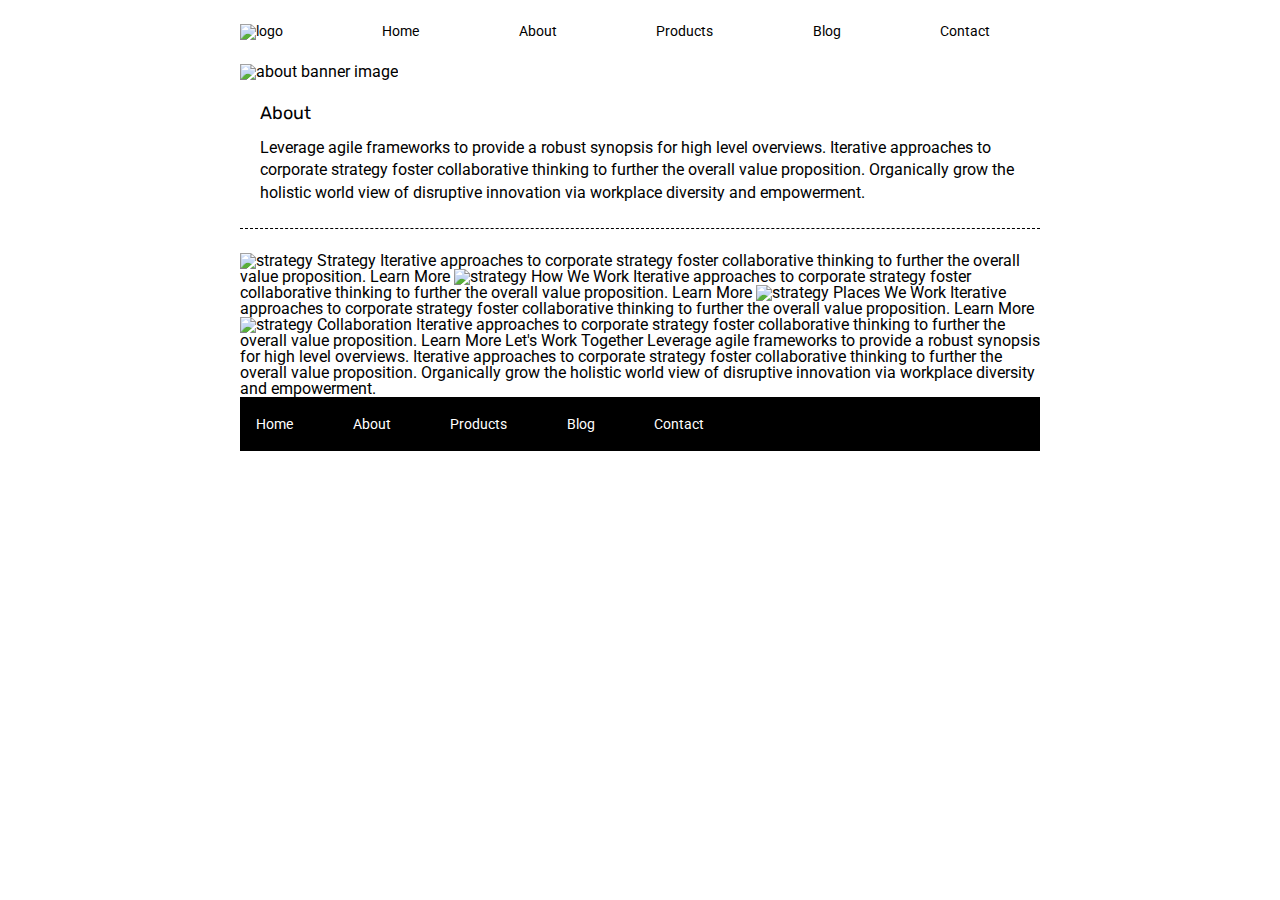
==== about.html @ 3915abdd "added css and html for about page header styles from design guide" ====
<!doctype html>

<html lang="en">
<head>
  <meta charset="utf-8">

  <title>Sprint Challenge - About</title>

  <link href="https://fonts.googleapis.com/css?family=Roboto|Rubik" rel="stylesheet">
  <link rel="stylesheet" href="css/index.css">

</head>

<body>
    <div class="container about-page">
      <header>
        <nav>
            <a class="lambda-logo"  href="#"><img src="img/lambda-black.png" alt="logo"></a>
            <a href="index.html">Home</a>
            <a href="about.html">About</a>
            <a href="#">Products</a>
            <a href="#">Blog</a>
            <a href="#">Contact</a>
        </nav>
        <div class="img-container">
            <img src="img/jumbo-about.png" alt="about banner image">
        </div>
        <div class="header-text">
          <h1>About</h1>

          <p>
            Leverage agile frameworks to provide a robust synopsis for high level overviews. Iterative approaches to corporate strategy foster collaborative thinking to further the overall value proposition. Organically grow the holistic world view of disruptive innovation via workplace diversity and empowerment.
          </p>
        </div>
    </header>
    
    <img src="img/about-plan.png" alt="strategy">
    
    Strategy
    
    Iterative approaches to corporate strategy foster collaborative thinking to further the overall value proposition.

    Learn More



    <img src="img/about-working.png" alt="strategy">
    
    How We Work
    
    Iterative approaches to corporate strategy foster collaborative thinking to further the overall value proposition.

    Learn More



    <img src="img/about-office.png" alt="strategy">
    
    Places We Work

    Iterative approaches to corporate strategy foster collaborative thinking to further the overall value proposition.

    Learn More

    <img src="img/about-meeting.png" alt="strategy">
    
    Collaboration
    
    Iterative approaches to corporate strategy foster collaborative thinking to further the overall value proposition.

    Learn More

    Let's Work Together

    Leverage agile frameworks to provide a robust synopsis for high level overviews. Iterative approaches to corporate strategy foster collaborative thinking to further the overall value proposition. Organically grow the holistic world view of disruptive innovation via workplace diversity and empowerment.
        
      <footer>
        <nav>
          <a href="index.html">Home</a>
          <a href="#">About</a>
          <a href="#">Products</a>
          <a href="#">Blog</a>
          <a href="#">Contact</a>
        </nav>
      </footer>
    </div><!-- container -->        
</body>
</html>
---- css/index.css ----
/* http://meyerweb.com/eric/tools/css/reset/ 
   v2.0 | 20110126
   License: none (public domain)
*/

html, body, div, span, applet, object, iframe,
h1, h2, h3, h4, h5, h6, p, blockquote, pre,
a, abbr, acronym, address, big, cite, code,
del, dfn, em, img, ins, kbd, q, s, samp,
small, strike, strong, sub, sup, tt, var,
b, u, i, center,
dl, dt, dd, ol, ul, li,
fieldset, form, label, legend,
table, caption, tbody, tfoot, thead, tr, th, td,
article, aside, canvas, details, embed, 
figure, figcaption, footer, header, hgroup, 
menu, nav, output, ruby, section, summary,
time, mark, audio, video {
	margin: 0;
	padding: 0;
	border: 0;
	font-size: 100%;
	font: inherit;
	vertical-align: baseline;
}
/* HTML5 display-role reset for older browsers */
article, aside, details, figcaption, figure, 
footer, header, hgroup, menu, nav, section {
	display: block;
}
body {
	line-height: 1;
}
ol, ul {
	list-style: none;
}
blockquote, q {
	quotes: none;
}
blockquote:before, blockquote:after,
q:before, q:after {
	content: '';
	content: none;
}
table {
	border-collapse: collapse;
	border-spacing: 0;
}

* {
    box-sizing: border-box;
}

html, body {
    height: 100%;
    font-family: 'Roboto', sans-serif;
}

h1, h2, h3, h4, h5 {
    font-size: 18px;
    margin-bottom: 15px;
    font-family: 'Rubik', sans-serif;
}

p {
    line-height: 1.4;
}

.container {
    width: 800px;
    margin: 0 auto;
}
/* Sprint Challenge Header CSS Here */
header {
    padding-top: 3%;
}
header nav {
    display: flex;
    justify-content: space-between;
    align-items: baseline;
}
header nav a {
    margin-right: 50px;
    text-decoration: none;
    font-size: 14px;
    color: black;
}
header .img-container {
    margin: 3% 0;
}
/* End Sprint Challenge Header CSS */

.top-content {
    display: flex;
    flex-wrap: wrap;
    justify-content: space-evenly;
    margin-bottom: 20px;
    border-bottom: 1px dashed black;
}

.top-content .text-container {
    width: 48%;
    padding: 0 1%;
    padding-bottom: 20px;  
}

.middle-content {
    margin-bottom: 20px;
    border-bottom: 1px dashed black;
}

.middle-content h2 {
    padding: 0 2%;
    margin-bottom: 0;
}

.middle-content .boxes {
    display: flex;
    flex-wrap: wrap;
    justify-content: space-evenly;
}

.middle-content .boxes .box {
    width: 12.5%;
    height: 100px;
    background: black;
    margin: 20px 2.5%;
    color: white;
    display: flex;
    align-items: center;
    justify-content: center;
}
/* Sprint Challenge Boxes CSS begins here */
#box1 {
    background: teal;
}
#box2 {
    background: gold;
}
#box3 {
    background:cadetblue;
}
#box4 {
    background: coral;
}
#box5 {
    background: crimson;
}
#box6 {
    background: forestgreen;
}
#box7 {
    background: darkorchid;
}
#box8 {
    background: hotpink;
}
#box9 {
    background: indigo;
}
#box10 {
    background: dodgerblue;
}
/* End Sprint Challenge Box CSS */

.bottom-content {
    display: flex;
    margin: 0 2% 20px;
    justify-content: space-around;
}

.bottom-content .text-container {
    padding-right: 4%;
}

.bottom-content .text-container:last-child {
    padding-right: 0;
}

footer {
    width: 100%;
    background: black;
}

footer nav {
    width: 60%;
    display: flex;
    justify-content: space-between;
    align-items: center;
    padding: 20px 2%;
    font-size: 14px;
}

footer nav a {
    color: white;
    text-decoration: none;
}

/* About Page CSS */
.about-page header {
    border-bottom: 1px dashed black;
    padding-bottom: 3%;
    margin-bottom: 3%;
}

.about-page .header-text {
    width: 95%;
    margin: 0 auto;
}
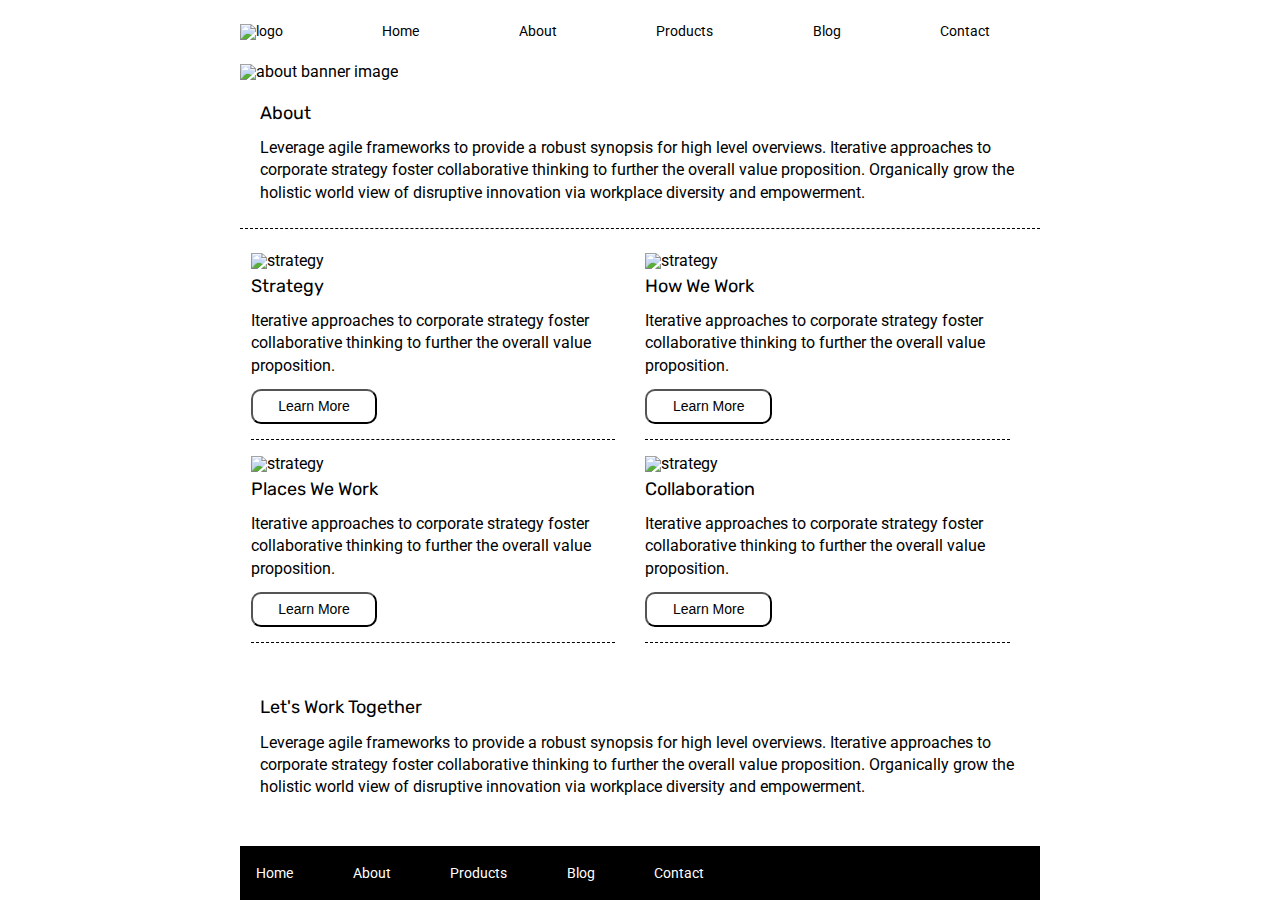
==== commit b8afbbfd: "completed html and css for about page design guide" ====
--- a/about.html
+++ b/about.html
@@ -12,77 +12,97 @@
 </head>
 
 <body>
-    <div class="container about-page">
-      <header>
-        <nav>
-            <a class="lambda-logo"  href="#"><img src="img/lambda-black.png" alt="logo"></a>
-            <a href="index.html">Home</a>
-            <a href="about.html">About</a>
-            <a href="#">Products</a>
-            <a href="#">Blog</a>
-            <a href="#">Contact</a>
-        </nav>
-        <div class="img-container">
-            <img src="img/jumbo-about.png" alt="about banner image">
-        </div>
-        <div class="header-text">
-          <h1>About</h1>
-
-          <p>
-            Leverage agile frameworks to provide a robust synopsis for high level overviews. Iterative approaches to corporate strategy foster collaborative thinking to further the overall value proposition. Organically grow the holistic world view of disruptive innovation via workplace diversity and empowerment.
-          </p>
-        </div>
-    </header>
-    
-    <img src="img/about-plan.png" alt="strategy">
-    
-    Strategy
-    
-    Iterative approaches to corporate strategy foster collaborative thinking to further the overall value proposition.
-
-    Learn More
-
-
-
-    <img src="img/about-working.png" alt="strategy">
-    
-    How We Work
-    
-    Iterative approaches to corporate strategy foster collaborative thinking to further the overall value proposition.
-
-    Learn More
-
-
-
-    <img src="img/about-office.png" alt="strategy">
-    
-    Places We Work
-
-    Iterative approaches to corporate strategy foster collaborative thinking to further the overall value proposition.
-
-    Learn More
-
-    <img src="img/about-meeting.png" alt="strategy">
-    
-    Collaboration
-    
-    Iterative approaches to corporate strategy foster collaborative thinking to further the overall value proposition.
-
-    Learn More
-
-    Let's Work Together
-
-    Leverage agile frameworks to provide a robust synopsis for high level overviews. Iterative approaches to corporate strategy foster collaborative thinking to further the overall value proposition. Organically grow the holistic world view of disruptive innovation via workplace diversity and empowerment.
-        
-      <footer>
-        <nav>
+  <div class="container about-page">
+    <header>
+      <nav>
+          <a class="lambda-logo"  href="#"><img src="img/lambda-black.png" alt="logo"></a>
           <a href="index.html">Home</a>
-          <a href="#">About</a>
+          <a href="about.html">About</a>
           <a href="#">Products</a>
           <a href="#">Blog</a>
           <a href="#">Contact</a>
-        </nav>
-      </footer>
-    </div><!-- container -->        
+      </nav>
+      <div class="img-container">
+          <img src="img/jumbo-about.png" alt="about banner image">
+      </div>
+      <div class="header-text">
+        <h1>About</h1>
+
+        <p>
+          Leverage agile frameworks to provide a robust synopsis for high level overviews. Iterative approaches to corporate strategy foster collaborative thinking to further the overall value proposition. Organically grow the holistic world view of disruptive innovation via workplace diversity and empowerment.
+        </p>
+      </div>
+    </header>
+    <main>
+      <div class="section-container">
+        <section>
+          <img src="img/about-plan.png" alt="strategy">
+          
+          <h2>Strategy</h2>
+          
+          <p>
+            Iterative approaches to corporate strategy foster collaborative thinking to further the overall value proposition.
+          </p>
+
+          <button>Learn More</button>
+          <div class="section-border"></div>
+        </section>
+
+        <section>
+          <img src="img/about-working.png" alt="strategy">
+        
+          <h2>How We Work</h2>
+        
+          <p>
+            Iterative approaches to corporate strategy foster collaborative thinking to further the overall value proposition.
+          </p>
+          <button>Learn More</button>
+          <div class="section-border"></div>
+        </section>
+
+        <section>
+          <img src="img/about-office.png" alt="strategy">
+        
+        <h2>Places We Work</h2>
+
+          <p>
+            Iterative approaches to corporate strategy foster collaborative thinking to further the overall value proposition.
+          </p>
+
+          <button>Learn More</button>
+          <div class="section-border"></div> 
+        </section>
+
+        <section>
+          <img src="img/about-meeting.png" alt="strategy">
+        
+          <h2>Collaboration</h2>
+        
+          <p>
+            Iterative approaches to corporate strategy foster collaborative thinking to further the overall value proposition.
+          </p>
+
+          <button>Learn More</button>
+          <div class="section-border"></div> 
+        </section>
+      </div>
+      <section class="main-footer">
+        <h2>Let's Work Together</h2>
+
+        <p> 
+          Leverage agile frameworks to provide a robust synopsis for high level overviews. Iterative approaches to corporate strategy foster collaborative thinking to further the overall value proposition. Organically grow the holistic world view of disruptive innovation via workplace diversity and empowerment.
+        </p>
+      </section> 
+    </main>    
+    <footer>
+      <nav>
+        <a href="index.html">Home</a>
+        <a href="#">About</a>
+        <a href="#">Products</a>
+        <a href="#">Blog</a>
+        <a href="#">Contact</a>
+      </nav>
+    </footer>
+  </div><!-- container -->        
 </body>
 </html>--- a/css/index.css
+++ b/css/index.css
@@ -206,4 +206,38 @@
 .about-page .header-text {
     width: 95%;
     margin: 0 auto;
+}
+
+.about-page .section-container {
+    display: flex;
+    flex-wrap: wrap;
+   justify-content: space-evenly;
+}
+.about-page section {
+    width: 48%;
+    margin-bottom: 2%;
+}
+.about-page section .section-border {
+    width: 95%;
+    border-bottom: 1px dashed black;
+}
+.about-page section h2{
+    margin-top: 2%;
+}
+.about-page section p {
+    margin: 2% 0 3% 0;
+    
+}
+.about-page section button {
+    width: 33%;
+    padding: 2% 0;
+    border-radius: 10px;
+    font-size: 14px;
+    background: white;
+    margin-bottom: 4%;
+}
+.about-page .main-footer {
+    width: 95%;
+    margin: 0 auto;
+    padding: 3% 0;
 }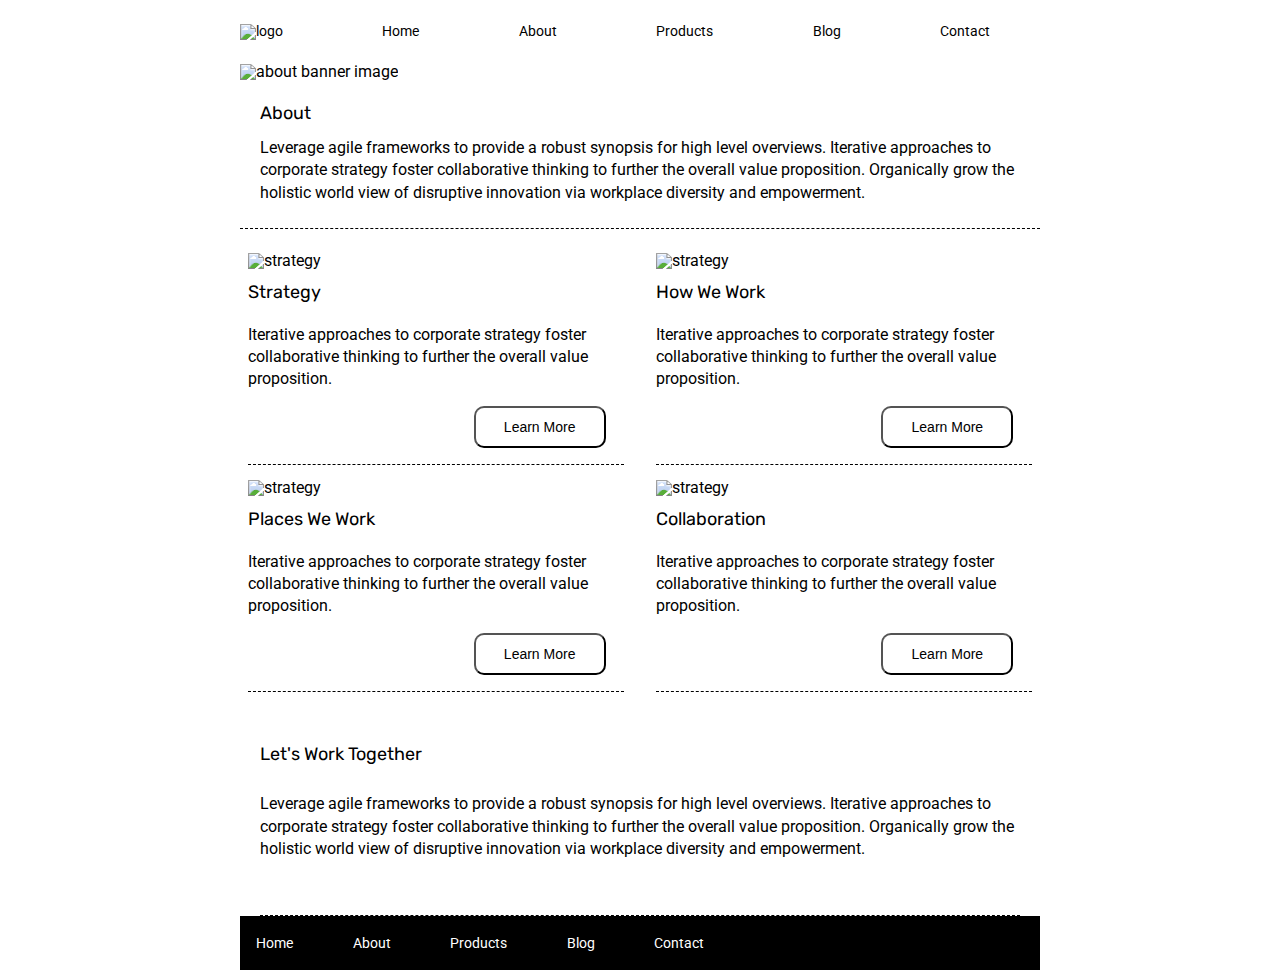
==== commit a9c16564: "cleaned up and commented css stylesheet, adjusted margin/padding on about page to better match style" ====
--- a/about.html
+++ b/about.html
@@ -45,7 +45,7 @@
           </p>
 
           <button>Learn More</button>
-          <div class="section-border"></div>
+          
         </section>
 
         <section>
@@ -57,7 +57,7 @@
             Iterative approaches to corporate strategy foster collaborative thinking to further the overall value proposition.
           </p>
           <button>Learn More</button>
-          <div class="section-border"></div>
+          
         </section>
 
         <section>
@@ -70,7 +70,7 @@
           </p>
 
           <button>Learn More</button>
-          <div class="section-border"></div> 
+          
         </section>
 
         <section>
@@ -83,7 +83,7 @@
           </p>
 
           <button>Learn More</button>
-          <div class="section-border"></div> 
+          
         </section>
       </div>
       <section class="main-footer">
--- a/css/index.css
+++ b/css/index.css
@@ -70,25 +70,29 @@
     width: 800px;
     margin: 0 auto;
 }
-/* Sprint Challenge Header CSS Here */
+/* Sprint Challenge Header CSS Begins */
 header {
     padding-top: 3%;
 }
+
 header nav {
     display: flex;
     justify-content: space-between;
     align-items: baseline;
 }
+
 header nav a {
     margin-right: 50px;
     text-decoration: none;
     font-size: 14px;
     color: black;
 }
+
 header .img-container {
     margin: 3% 0;
 }
-/* End Sprint Challenge Header CSS */
+
+/* End of Sprint Challenge Header CSS */
 
 .top-content {
     display: flex;
@@ -130,38 +134,49 @@
     align-items: center;
     justify-content: center;
 }
-/* Sprint Challenge Boxes CSS begins here */
+/* Sprint Challenge Box Color CSS Begins */
+
 #box1 {
     background: teal;
 }
+
 #box2 {
     background: gold;
 }
+
 #box3 {
     background:cadetblue;
 }
+
 #box4 {
     background: coral;
 }
+
 #box5 {
     background: crimson;
 }
+
 #box6 {
     background: forestgreen;
 }
+
 #box7 {
     background: darkorchid;
 }
+
 #box8 {
     background: hotpink;
 }
+
 #box9 {
     background: indigo;
 }
+
 #box10 {
     background: dodgerblue;
 }
-/* End Sprint Challenge Box CSS */
+
+/* End of Sprint Challenge Box CSS */
 
 .bottom-content {
     display: flex;
@@ -196,7 +211,8 @@
     text-decoration: none;
 }
 
-/* About Page CSS */
+/* Sprint Challenge About Page CSS Begins */
+
 .about-page header {
     border-bottom: 1px dashed black;
     padding-bottom: 3%;
@@ -209,35 +225,51 @@
 }
 
 .about-page .section-container {
+    width: 98%;
+    margin: 0 auto;
     display: flex;
     flex-wrap: wrap;
-   justify-content: space-evenly;
-}
+    justify-content: space-between;  
+}
+
 .about-page section {
     width: 48%;
     margin-bottom: 2%;
-}
-.about-page section .section-border {
-    width: 95%;
-    border-bottom: 1px dashed black;
-}
+    border-bottom: 1px dashed black;
+
+    /* Sprint Challenge Stretch - I created a flexbox inside this 
+    section to change the layout of the nested button using align-self */
+    display: flex;
+    flex-direction: column;  
+}
+
 .about-page section h2{
-    margin-top: 2%;
-}
+    margin-top: 14px;
+}
+
 .about-page section p {
-    margin: 2% 0 3% 0;
+    margin: 2% 0 4% 0;
     
 }
+
 .about-page section button {
-    width: 33%;
-    padding: 2% 0;
+    width: 35%;
+    padding: 3% 0;
     border-radius: 10px;
     font-size: 14px;
     background: white;
     margin-bottom: 4%;
-}
+    margin-right: 5%;
+
+    /* Sprint Challenge Stretch - I used a flex-item property within 
+    the .about-page section flexbox to alter the placement of this button 
+    from flex-start with the text to flex-end. I thought this made the 
+    button stand out for emphasis from the section text block */
+    align-self: flex-end;
+}
+
 .about-page .main-footer {
     width: 95%;
     margin: 0 auto;
     padding: 3% 0;
-}+}
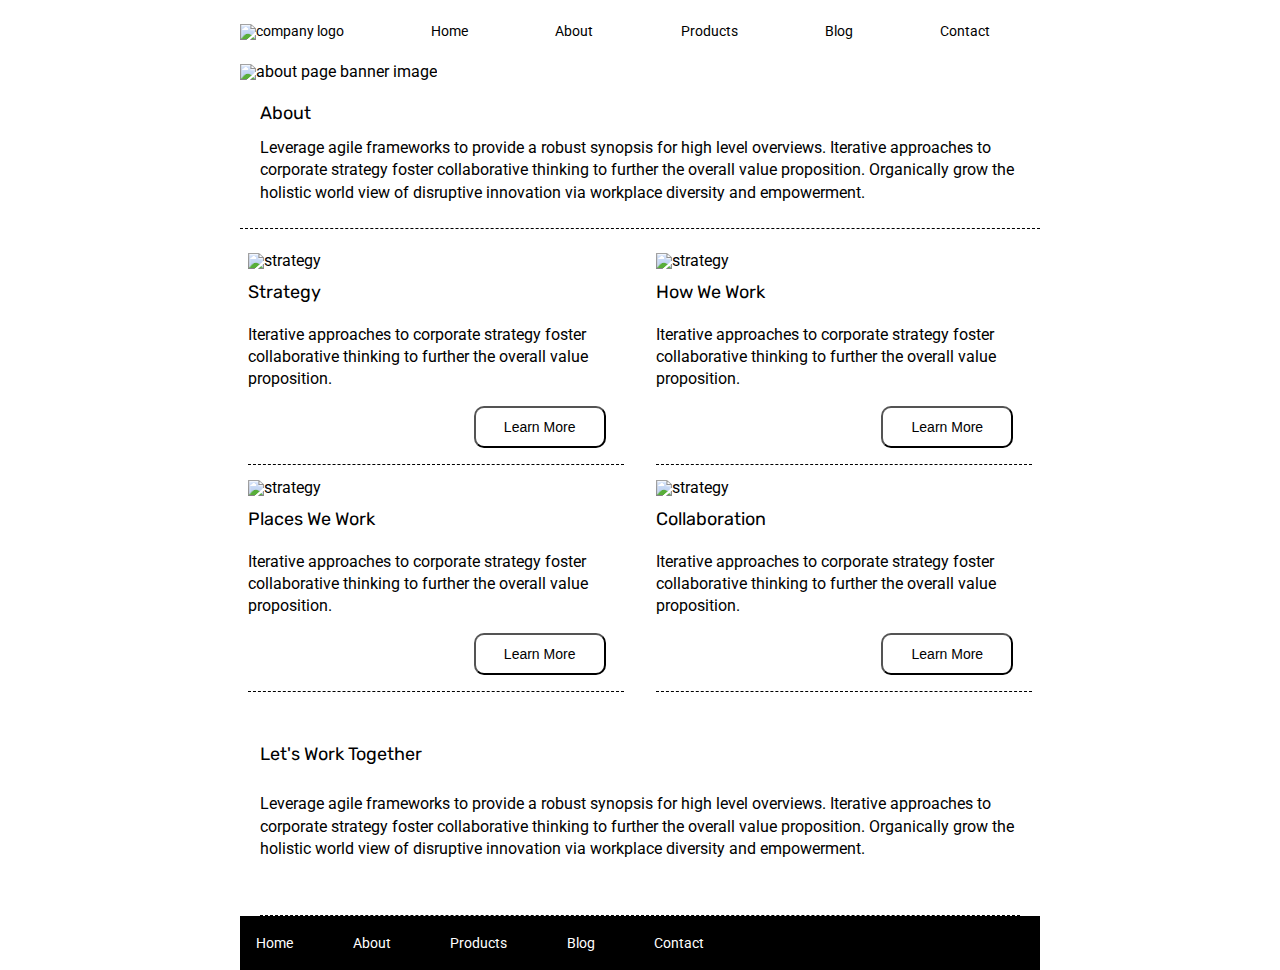
==== commit 88e855db: "added comments to css, cleaned up and commented html code, added alt descriptions for images" ====
--- a/about.html
+++ b/about.html
@@ -13,9 +13,11 @@
 
 <body>
   <div class="container about-page">
+
+    <!-- Header -->
     <header>
       <nav>
-          <a class="lambda-logo"  href="#"><img src="img/lambda-black.png" alt="logo"></a>
+          <a class="lambda-logo"  href="#"><img src="img/lambda-black.png" alt="company logo"></a>
           <a href="index.html">Home</a>
           <a href="about.html">About</a>
           <a href="#">Products</a>
@@ -23,7 +25,7 @@
           <a href="#">Contact</a>
       </nav>
       <div class="img-container">
-          <img src="img/jumbo-about.png" alt="about banner image">
+          <img src="img/jumbo-about.png" alt="about page banner image">
       </div>
       <div class="header-text">
         <h1>About</h1>
@@ -33,7 +35,11 @@
         </p>
       </div>
     </header>
+
+    <!-- Main Section -->
     <main>
+
+      <!-- Flexbox container for sections -->
       <div class="section-container">
         <section>
           <img src="img/about-plan.png" alt="strategy">
@@ -56,6 +62,7 @@
           <p>
             Iterative approaches to corporate strategy foster collaborative thinking to further the overall value proposition.
           </p>
+
           <button>Learn More</button>
           
         </section>
@@ -86,14 +93,19 @@
           
         </section>
       </div>
+      <!-- End Flexbox container for sections -->
+      
       <section class="main-footer">
         <h2>Let's Work Together</h2>
 
         <p> 
           Leverage agile frameworks to provide a robust synopsis for high level overviews. Iterative approaches to corporate strategy foster collaborative thinking to further the overall value proposition. Organically grow the holistic world view of disruptive innovation via workplace diversity and empowerment.
         </p>
+
       </section> 
-    </main>    
+    </main>   
+    
+    <!-- Footer -->
     <footer>
       <nav>
         <a href="index.html">Home</a>
--- a/css/index.css
+++ b/css/index.css
@@ -264,7 +264,9 @@
     /* Sprint Challenge Stretch - I used a flex-item property within 
     the .about-page section flexbox to alter the placement of this button 
     from flex-start with the text to flex-end. I thought this made the 
-    button stand out for emphasis from the section text block */
+    button stand out for emphasis from the section text block, Commenting out
+    the line of code below code will return the design to match the design 
+    guide. */
     align-self: flex-end;
 }
 
